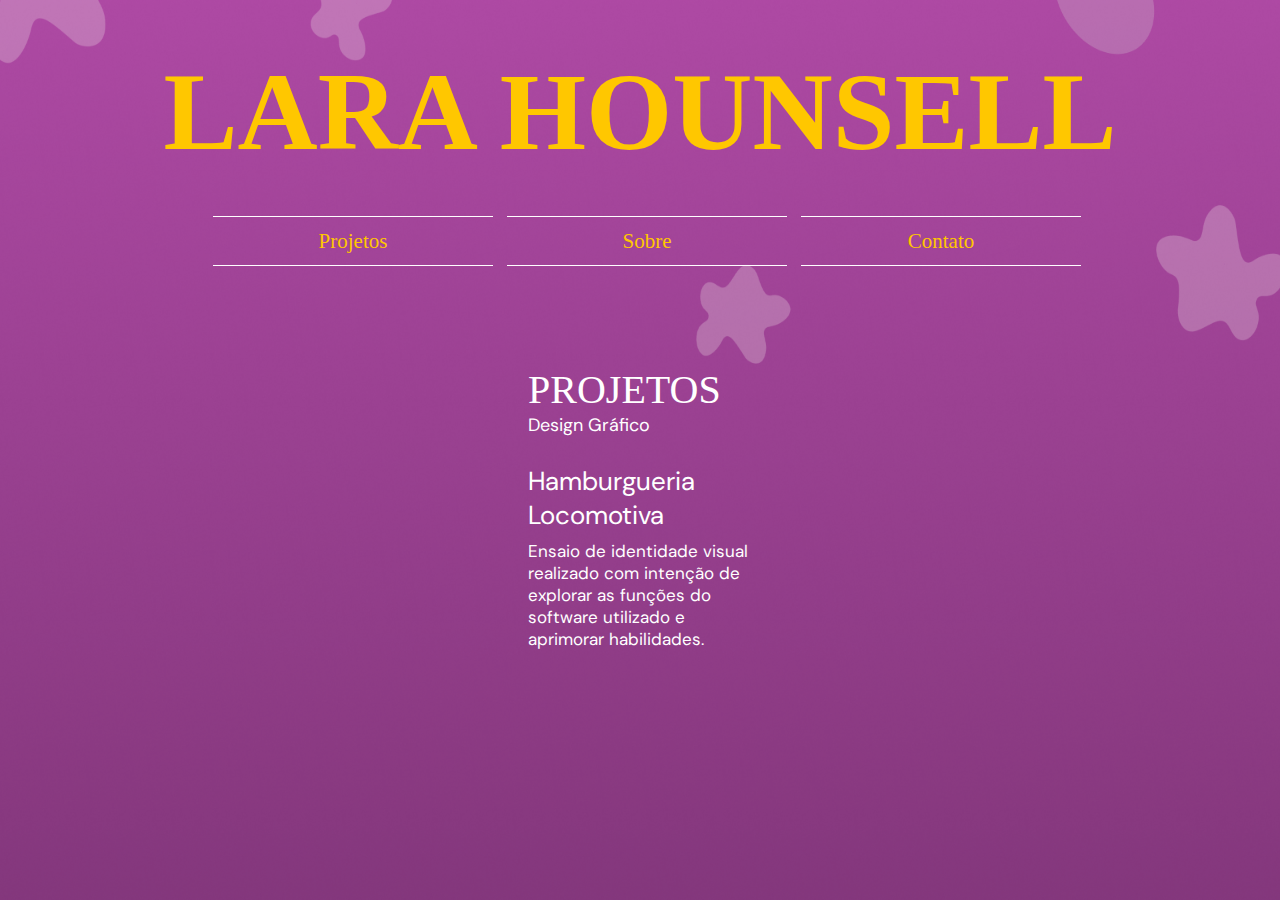
==== index.html @ 18b3d0d3 "adição do fundo e links" ====
<!DOCTYPE html>
<html lang="pt-br">
<head>
    <meta charset="UTF-8">
    <meta name="viewport" content="width=device-width, initial-scale=1.0">
    <title>Portfolio</title>
    <link rel="stylesheet" href="css/style.css">
    <link rel="stylesheet" href="css/navbar.css">
    <link rel="stylesheet" href="css/background.css">
    <link rel="stylesheet" href="css/rodapé.css">
    <link href="https://fonts.googleapis.com/css2?family=DM+Sans:ital,opsz,wght@0,9..40,100..1000;1,9..40,100..1000&display=swap" rel="stylesheet">
    <script src="https://kit.fontawesome.com/df99da5d64.js" crossorigin="anonymous"></script>
</head>
<body>
    <h1>LARA HOUNSELL</h1>
    
    <div class="row">
        <button class="button">
            Projetos
        </button>
        <button class="button">
            Sobre
        </button>
        <button class="button">
            Contato
        </button>
    </div>
    
    <div class="coluna">
        <div class="projetos">PROJETOS</div>
        <h3>Design Gráfico</h3>
        <img class="img-do-projeto" src="assets/images/home/LOCOMOTIVA-08.png" alt="">
        <p class="titulo-do-projeto">Hamburgueria Locomotiva</p>
        <p class="descricao">Ensaio de identidade visual realizado com intenção de explorar as funções do software utilizado e aprimorar habilidades.</p>
    </div>

    <div class="icones">
        <a href="https://www.instagram.com/larafazdesign?igsh=NTc4MTIwNjQ2YQ==" 
        title="Ir para meu instagram" style="color: white;">
            <i class="fa-brands fa-instagram fa-3x"></i>
        </a>

        <a href="https://www.linkedin.com/in/lara-rocha-68623b272/" 
        title="Ir para meu linkedin" style="color: white;">
            <i class="fa-brands fa-linkedin-in fa-3x"></i>
        </a>

        <a href="https://www.tiktok.com/@larafazdesign?_t=8kZWmko8PZ8&_r=1" 
        title="Ir para meu tiktok" style="color: white;">
            <i class="fa-brands fa-tiktok fa-3x"></i>
        </a>
        
    </div>
</body>
</html>
---- css/style.css ----
:root {
    --cor-rosa: #AD49A3;
    --cor-rosa-escuro: #84377C;
    --cor-amarela: #FFC700;
    --cor-branca: #FFFFFF;
}

body {
    display: flex;
    justify-content: center;
    flex-direction: column;
    background-image: url(/assets/images/fundo.png);
    background-attachment: fixed;
    background-size: 100% 100%;
}

h1 {
    display: flex;
    justify-content: center;
    font-family: 'Lemon Days';
    font-size: 111px;
    color: var(--cor-amarela);
    margin: 40px;
}

.projetos {
    font-family: 'Lemon Days';
    color: var(--cor-branca);
    font-size: 40px;
    margin-bottom: -6px;
    margin-top: 100px;
}

.coluna {
    display: flex;
    justify-content: center;
    flex-direction: column;
    align-items: flex-start;
    padding-left: 520px;
    padding-right: 520px;
}

.img-do-projeto {
    width: 901px;
    margin-bottom: -17px;
    border-radius: 10px;
}

.img-do-projeto:hover {
    scale: 1.015;
    cursor: pointer;
}

h3 {
    margin-top: 6px;
    font-family: 'DM Sans';
    font-size: 18px;
    font-weight: 400;
    color: var(--cor-branca);
}

.titulo-do-projeto {
    font-family: 'DM Sans';
    font-size: 26px;
    color: var(--cor-branca);
    margin-bottom: -9px;
}

.descricao {
    font-family: 'DM Sans';
    font-size: 17px;
    color: var(--cor-branca);
}
---- css/navbar.css ----
.row {
    display: flex;
    justify-content: center;
    flex-direction: row;
    align-items: center;
    background-color: transparent;
}

button {
    background-color: transparent;
    color: var(--cor-amarela);
    font-family: 'DM Sans Bold';
    font-size: 21px;
    width: 280px;
    height: 50px;
    border-bottom: 1px solid var(--cor-branca); 
    border-top: 1px solid var(--cor-branca);
    border-left: none;
    border-right: none;
    cursor: pointer;
    margin-left: 14px;
}

button:hover {
    background-color: var(--cor-rosa-escuro);
    scale: 1.1;
    color: var(--cor-branca);
}
---- css/rodapé.css ----
.icones {
    color: var(--cor-branca);
    display: flex;
    justify-content: center;
    margin-top: 200px;
}

.fa-brands.fa-linkedin-in.fa-3x {
    margin-left: 28px;
    margin-right: 28px;
    margin-bottom: 100px;
}

.fa-brands.fa-instagram.fa-3x:hover {
    scale: 1.1;
    cursor: pointer;
    color: #f7d53e;
}

.fa-brands.fa-linkedin-in.fa-3x:hover {
    scale: 1.2;
    cursor: pointer;
    color: #0e76a8;
}

.fa-brands.fa-tiktok.fa-3x:hover {
    scale: 1.2;
    cursor: pointer;
    color: #000000;
}
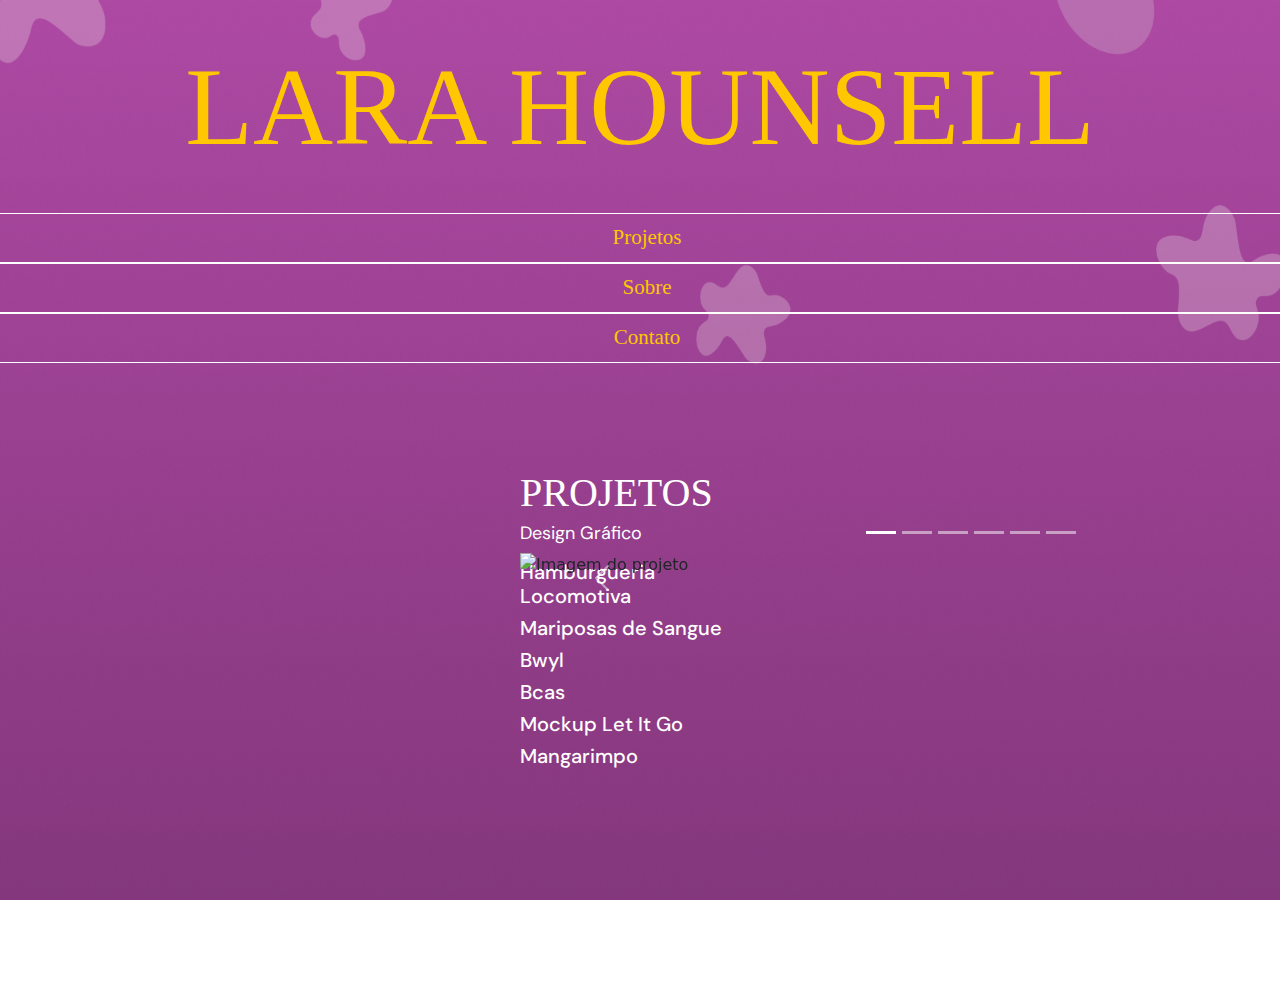
==== commit 96b9ffc4: "implementação do footer e index.js" ====
--- a/index.html
+++ b/index.html
@@ -4,24 +4,27 @@
     <meta charset="UTF-8">
     <meta name="viewport" content="width=device-width, initial-scale=1.0">
     <title>Portfolio</title>
+    <link href="https://cdn.jsdelivr.net/npm/bootstrap@5.3.3/dist/css/bootstrap.min.css" rel="stylesheet" integrity="sha384-QWTKZyjpPEjISv5WaRU9OFeRpok6YctnYmDr5pNlyT2bRjXh0JMhjY6hW+ALEwIH" crossorigin="anonymous">
     <link rel="stylesheet" href="css/style.css">
     <link rel="stylesheet" href="css/navbar.css">
     <link rel="stylesheet" href="css/background.css">
     <link rel="stylesheet" href="css/rodapé.css">
     <link href="https://fonts.googleapis.com/css2?family=DM+Sans:ital,opsz,wght@0,9..40,100..1000;1,9..40,100..1000&display=swap" rel="stylesheet">
     <script src="https://kit.fontawesome.com/df99da5d64.js" crossorigin="anonymous"></script>
+    <script src="index.js"></script>
+    
 </head>
 <body>
     <h1>LARA HOUNSELL</h1>
     
     <div class="row">
-        <button class="button">
+        <button class="buttonbar">
             Projetos
         </button>
-        <button class="button">
+        <button class="buttonbar">
             Sobre
         </button>
-        <button class="button">
+        <button class="buttonbar">
             Contato
         </button>
     </div>
@@ -29,12 +32,63 @@
     <div class="coluna">
         <div class="projetos">PROJETOS</div>
         <h3>Design Gráfico</h3>
-        <img class="img-do-projeto" src="assets/images/home/LOCOMOTIVA-08.png" alt="">
-        <p class="titulo-do-projeto">Hamburgueria Locomotiva</p>
-        <p class="descricao">Ensaio de identidade visual realizado com intenção de explorar as funções do software utilizado e aprimorar habilidades.</p>
+
+        <div id="banner" class="carousel slide" data-bs-ride="carousel">
+
+            <div id="indicadores" class="carousel-indicators">
+                <button type="button" data-bs-target="#banner" data-bs-slide-to="0" class="active"></button>
+                <button type="button" data-bs-target="#banner" data-bs-slide-to="1"></button>
+                <button type="button" data-bs-target="#banner" data-bs-slide-to="2"></button>
+                <button type="button" data-bs-target="#banner" data-bs-slide-to="3"></button>
+                <button type="button" data-bs-target="#banner" data-bs-slide-to="4"></button>
+                <button type="button" data-bs-target="#banner" data-bs-slide-to="5"></button>
+            </div>
+
+            <div class="img-do-projeto">
+                <div id="imagens-dos-projetos" class="carousel-inner">
+                    <div class="carousel-item active">
+                        <img src="/assets/images/home/LOCOMOTIVA-08.png" class="d-block w-100" title="Ver mais detalhes" alt="Imagem do projeto">
+                    </div>
+                    <div class="carousel-item">
+                        <img src="/assets/images/home/mariposas de sangue.png" class="d-block w-100" title="Ver mais detalhes" alt="Imagem do projeto">
+                    </div>
+                    <div class="carousel-item">
+                        <img src="/assets/images/home/bwyl.png" class="d-block w-100" title="Ver mais detalhes" alt="Imagem do projeto">
+                    </div>
+                    <div class="carousel-item">
+                        <img src="/assets/images/home/bcas.png" class="d-block w-100" title="Ver mais detalhes" alt="Imagem do projeto">
+                    </div>
+                    <div class="carousel-item">
+                        <img src="/assets/images/home/mockup let-it-go.png" class="d-block w-100" title="Ver mais detalhes" alt="Imagem do projeto">
+                    </div>
+                    <div class="carousel-item">
+                        <img src="/assets/images/home/mangarimpo.png" class="d-block w-100" title="Ver mais detalhes" alt="Imagem do projeto">
+                    </div>
+                </div>
+            </div>
+            
+            <button type="button" class="carousel-control-prev" data-bs-target="#banner" data-bs-slide="prev">
+                <span class="carousel-control-prev-icon"></span>
+            </button>
+            <button type="button" class="carousel-control-next" data-bs-target="#banner" data-bs-slide="next">
+                <span class="carousel-control-next-icon"></span>
+            </button>
+            
+        </div>
+        <div class="titulo-do-projeto">
+            <h5 id="nome-imagem-">Hamburgueria Locomotiva</h5>
+            <h5 id="nome-imagem-1">Mariposas de Sangue</h5>
+            <h5 id="nome-imagem-2">Bwyl</h5>
+            <h5 id="nome-imagem-3">Bcas</h5>
+            <h5 id="nome-imagem-4">Mockup Let It Go</h5>
+            <h5 id="nome-imagem-5">Mangarimpo</h5>
+
+        </div>
+        
     </div>
+    
 
-    <div class="icones">
+    <footer class="icones">
         <a href="https://www.instagram.com/larafazdesign?igsh=NTc4MTIwNjQ2YQ==" 
         title="Ir para meu instagram" style="color: white;">
             <i class="fa-brands fa-instagram fa-3x"></i>
@@ -49,7 +103,23 @@
         title="Ir para meu tiktok" style="color: white;">
             <i class="fa-brands fa-tiktok fa-3x"></i>
         </a>
-        
-    </div>
+    </footer>
+
+    
+    
+    
+    <script src="https://cdn.jsdelivr.net/npm/bootstrap@5.3.3/dist/js/bootstrap.bundle.min.js" integrity="sha384-YvpcrYf0tY3lHB60NNkmXc5s9fDVZLESaAA55NDzOxhy9GkcIdslK1eN7N6jIeHz" crossorigin="anonymous"></script>
 </body>
-</html>+</html>
+
+
+<!-- Coluna de antes
+    <div class="coluna">
+    <div class="projetos">PROJETOS</div>
+    <h3>Design Gráfico</h3>
+    <img class="img-do-projeto" 
+    src="assets/images/home/LOCOMOTIVA-08.png" 
+    title="Ver mais detalhes" alt="Imagem do projeto">
+    <p class="titulo-do-projeto">Hamburgueria Locomotiva</p>
+    <p class="descricao">Ensaio de identidade visual realizado com intenção de explorar as funções do software utilizado e aprimorar habilidades.</p>
+</div> -->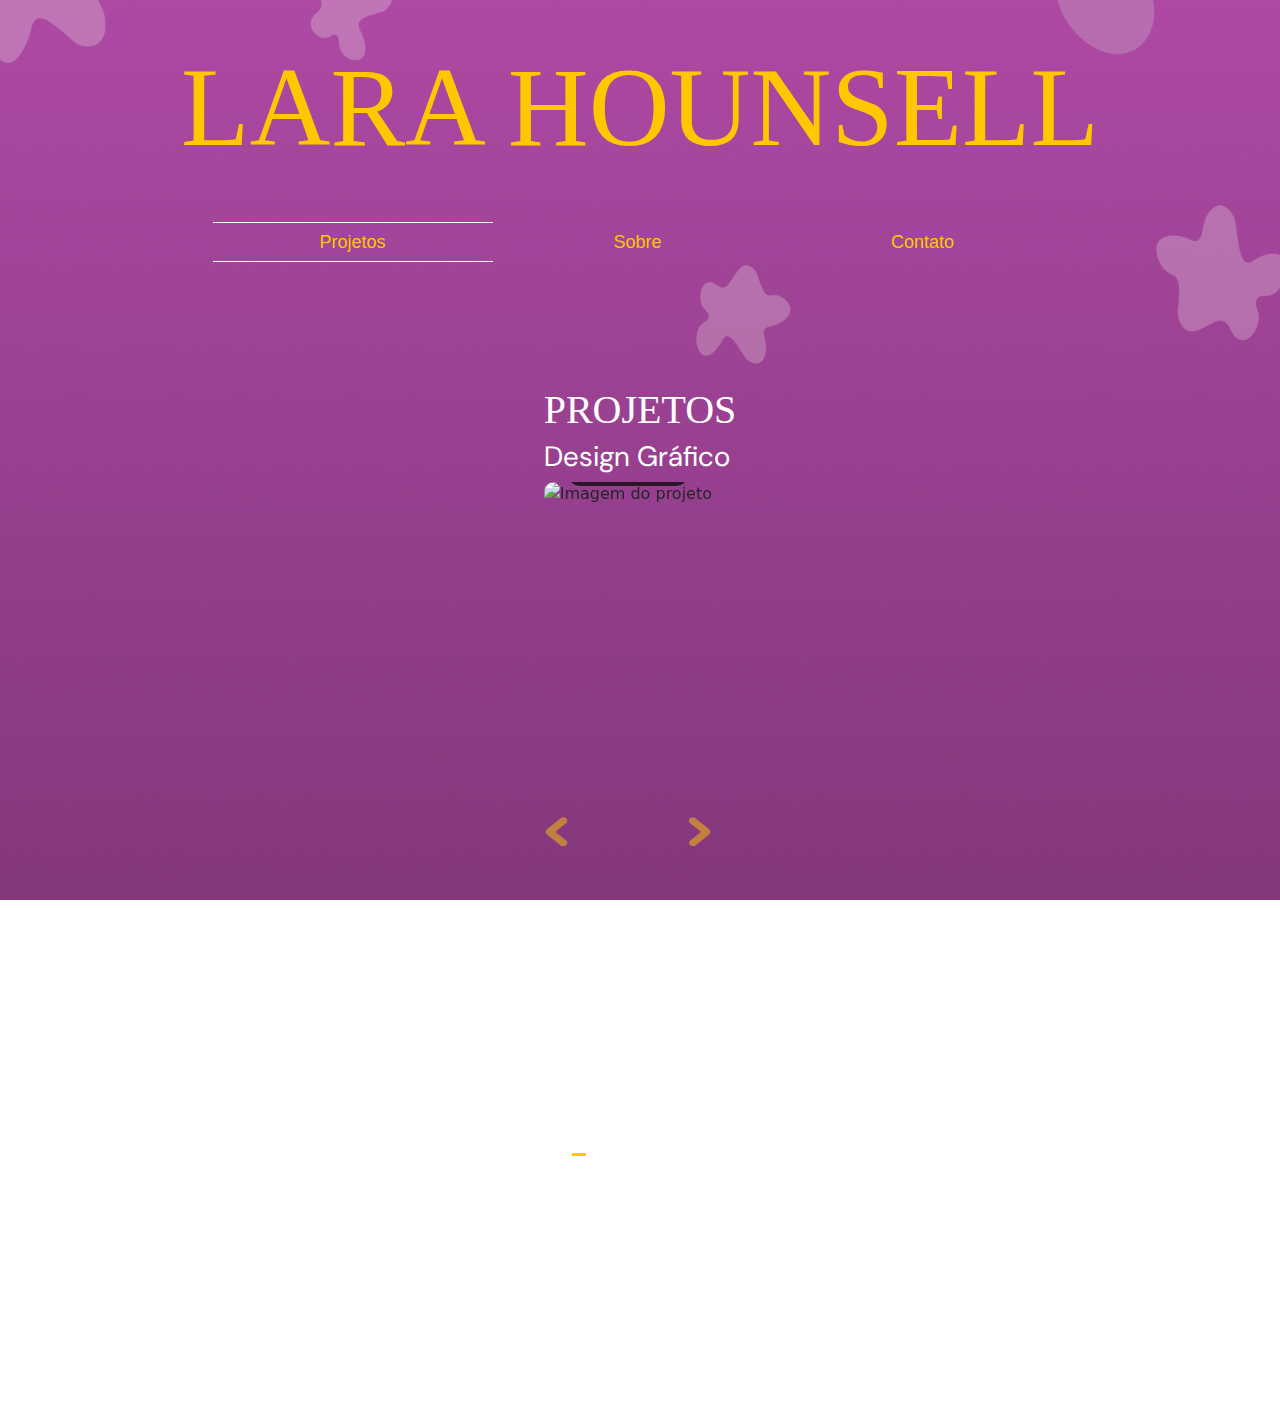
==== commit eceec5cb: "criação da página sobre" ====
--- a/index.html
+++ b/index.html
@@ -7,7 +7,6 @@
     <link href="https://cdn.jsdelivr.net/npm/bootstrap@5.3.3/dist/css/bootstrap.min.css" rel="stylesheet" integrity="sha384-QWTKZyjpPEjISv5WaRU9OFeRpok6YctnYmDr5pNlyT2bRjXh0JMhjY6hW+ALEwIH" crossorigin="anonymous">
     <link rel="stylesheet" href="css/style.css">
     <link rel="stylesheet" href="css/navbar.css">
-    <link rel="stylesheet" href="css/background.css">
     <link rel="stylesheet" href="css/rodapé.css">
     <link href="https://fonts.googleapis.com/css2?family=DM+Sans:ital,opsz,wght@0,9..40,100..1000;1,9..40,100..1000&display=swap" rel="stylesheet">
     <script src="https://kit.fontawesome.com/df99da5d64.js" crossorigin="anonymous"></script>
@@ -15,22 +14,35 @@
     
 </head>
 <body>
-    <h1>LARA HOUNSELL</h1>
+    <header>
+        <h1>LARA HOUNSELL</h1>
+    </header>
     
-    <div class="row">
-        <button class="buttonbar">
-            Projetos
-        </button>
-        <button class="buttonbar">
-            Sobre
-        </button>
-        <button class="buttonbar">
-            Contato
-        </button>
-    </div>
     
-    <div class="coluna">
-        <div class="projetos">PROJETOS</div>
+    <nav class="navbar">
+        <a href="#projetos">
+            <button class="buttonbar" 
+            style=
+            "border-bottom: 1px solid var(--cor-branca); 
+            border-top: 1px solid var(--cor-branca);">
+                Projetos
+            </button>
+        </a>
+        
+        <a href="sobre.html">
+            <button class="buttonbar">
+                Sobre
+            </button>
+        </a>
+        <a href="contato.html">
+            <button class="buttonbar">
+                Contato
+            </button>
+        </a>
+    </nav>
+    
+    <div class="coluna" id="projetos">
+        <div class="titulo-branco">PROJETOS</div>
         <h3>Design Gráfico</h3>
 
         <div id="banner" class="carousel slide" data-bs-ride="carousel">
@@ -47,22 +59,46 @@
             <div class="img-do-projeto">
                 <div id="imagens-dos-projetos" class="carousel-inner">
                     <div class="carousel-item active">
-                        <img src="/assets/images/home/LOCOMOTIVA-08.png" class="d-block w-100" title="Ver mais detalhes" alt="Imagem do projeto">
+                        <img src="/assets/images/carousel/LOCOMOTIVA-08.png" class="d-block w-100" title="Ver mais detalhes" alt="Imagem do projeto">
+                        <div class="carousel-caption">
+                            <h5 id="titulo-do-projeto">Hamburgueria Locomotiva</h5>
+                            <p id="descricao">Ensaio de identidade visual realizado com intenção de explorar as funções do software utilizado e aprimorar habilidades.</p>
+                        </div>
                     </div>
                     <div class="carousel-item">
-                        <img src="/assets/images/home/mariposas de sangue.png" class="d-block w-100" title="Ver mais detalhes" alt="Imagem do projeto">
+                        <img src="/assets/images/carousel/mariposas de sangue.png" class="d-block w-100" title="Ver mais detalhes" alt="Imagem do projeto">
+                        <div class="carousel-caption">
+                            <h5 id="titulo-do-projeto">Mariposas de Sangue</h5>
+                            <p id="descricao">Capa construída como fruto de uma demanda pessoal e do interesse na atuação no mercado editorial.</p>
+                        </div>
                     </div>
                     <div class="carousel-item">
-                        <img src="/assets/images/home/bwyl.png" class="d-block w-100" title="Ver mais detalhes" alt="Imagem do projeto">
+                        <img src="/assets/images/carousel/bwyl.png" class="d-block w-100" title="Ver mais detalhes" alt="Imagem do projeto">
+                        <div class="carousel-caption">
+                            <h5 id="titulo-do-projeto">Better With Your Love</h5>
+                            <p id="descricao">Reeleitura de uma capa construída no passado.</p>
+                        </div>
                     </div>
                     <div class="carousel-item">
-                        <img src="/assets/images/home/bcas.png" class="d-block w-100" title="Ver mais detalhes" alt="Imagem do projeto">
+                        <img src="/assets/images/carousel/bcas.png" class="d-block w-100" title="Ver mais detalhes" alt="Imagem do projeto">
+                        <div class="carousel-caption">
+                            <h5 id="titulo-do-projeto">Between Cats and Sunflowers</h5>
+                            <p id="descricao">Reeleitura de uma capa construída no passado, em consonância com o projeto anterior.</p>
+                        </div>
                     </div>
                     <div class="carousel-item">
-                        <img src="/assets/images/home/mockup let-it-go.png" class="d-block w-100" title="Ver mais detalhes" alt="Imagem do projeto">
+                        <img src="/assets/images/carousel/mockup let-it-go.png" class="d-block w-100" title="Ver mais detalhes" alt="Imagem do projeto">
+                        <div class="carousel-caption">
+                            <h5 id="titulo-do-projeto">Poster Experimental</h5>
+                            <p id="descricao">Poster feito com a intenção de experimentar estilos artísticos diferentes e exercitar diagramação, efeitos de texto e imagem.</p>
+                        </div>
                     </div>
                     <div class="carousel-item">
-                        <img src="/assets/images/home/mangarimpo.png" class="d-block w-100" title="Ver mais detalhes" alt="Imagem do projeto">
+                        <img src="/assets/images/carousel/mangarimpo.png" class="d-block w-100" title="Ver mais detalhes" alt="Imagem do projeto">
+                        <div class="carousel-caption">
+                            <h5 id="titulo-do-projeto">Aplicativo Mangarimpo</h5>
+                            <p id="descricao">Prototipagem da aparência de um aplicativo como parte dos requisitos avaliativos do curso de Bacharelado em Design.</p>
+                        </div>
                     </div>
                 </div>
             </div>
@@ -75,15 +111,7 @@
             </button>
             
         </div>
-        <div class="titulo-do-projeto">
-            <h5 id="nome-imagem-">Hamburgueria Locomotiva</h5>
-            <h5 id="nome-imagem-1">Mariposas de Sangue</h5>
-            <h5 id="nome-imagem-2">Bwyl</h5>
-            <h5 id="nome-imagem-3">Bcas</h5>
-            <h5 id="nome-imagem-4">Mockup Let It Go</h5>
-            <h5 id="nome-imagem-5">Mangarimpo</h5>
-
-        </div>
+        
         
     </div>
     
--- a/css/style.css
+++ b/css/style.css
@@ -18,12 +18,13 @@
     display: flex;
     justify-content: center;
     font-family: 'Lemon Days';
-    font-size: 111px;
+    /* font-size: 111px; */
+    font-size: clamp(3em, 1rem + 10vw, 7rem); 
     color: var(--cor-amarela);
     margin: 40px;
 }
 
-.projetos {
+.titulo-branco {
     font-family: 'Lemon Days';
     color: var(--cor-branca);
     font-size: 40px;
@@ -36,39 +37,137 @@
     justify-content: center;
     flex-direction: column;
     align-items: flex-start;
-    padding-left: 520px;
-    padding-right: 520px;
+    margin: 0 auto;
+    padding: 10px;
+    
 }
 
-.img-do-projeto {
-    width: 901px;
-    margin-bottom: -17px;
-    border-radius: 10px;
+.carousel.slide {
+    max-width: 1000px;
+    max-height: 800px;
+    object-fit: cover;
+
 }
 
-.img-do-projeto:hover {
-    scale: 1.015;
-    cursor: pointer;
-}
 
-h3 {
+                            /* Design Gráfico */
+h3 {                                            
     margin-top: 6px;
     font-family: 'DM Sans';
-    font-size: 18px;
+    /* font-size: 18px; */
     font-weight: 400;
     color: var(--cor-branca);
 }
 
-.titulo-do-projeto {
+#titulo-do-projeto {
     font-family: 'DM Sans';
     font-size: 26px;
+    font-size: clamp(0,1rem, 2rem, 3rem);
     color: var(--cor-branca);
-    margin-bottom: -9px;
+    
 }
 
-.descricao {
+#descricao {
     font-family: 'DM Sans';
-    font-size: 17px;
+    /* font-size: 17px; */
+    font-size: clamp(0,1rem, 1rem, 3rem);
     color: var(--cor-branca);
 }
 
+.carousel-control-prev-icon {
+    background-image: url(/assets/icons/prev.png);
+    max-width: 25px;
+    max-height: 45px;
+}
+
+.carousel-control-next-icon {
+    background-image: url(/assets/icons/next.png);
+    max-width: 25px;
+    max-height: 45px;
+}
+
+#indicadores .active {
+    background-color: #FFC700;
+}
+
+.carousel-caption {
+    background: linear-gradient(to bottom, #000000, #2b1528);
+    border-radius: 10px;
+    cursor: pointer;
+}
+
+.carousel-inner {
+    border-radius: 10px;
+    min-height: 700px;
+}
+
+/* -------------------- PÁGINA SOBRE ------------------- */ 
+
+.perfil {
+    border-radius: 50%;
+    box-shadow: 1px 1px 30px;
+    height: 300px;
+    width: 310px;
+    object-fit: cover;
+    margin-top: 110px;
+    margin-right: 20px;
+}
+
+.container {
+    display: flex;
+    justify-content: center;
+    align-items: center;
+    background-color: #FFFFFF;
+    border-radius: 30px;
+    /* max-height: 250px; */
+    max-width: 620px;
+    margin-top: 20px;
+    
+
+}
+
+.titulo-pagina-sobre {
+    font-family: 'Lemon Days';
+    color: var(--cor-branca);
+    font-size: 66px;
+    margin-bottom: -6px;
+    margin-top: 100px;
+}
+
+.texto-sobre-lara {
+    font-family: 'DM Sans Regular', sans-serif;
+    line-height: 1.2;
+    padding: 20px 40px;
+    font-size: 20px;
+    color: #8F397E;
+    margin: 0;
+    text-align: justify;
+}
+        
+
+
+main {
+    /* max-width: 900px; */
+    display: flex;
+    justify-content: center;
+    flex-direction: row;
+    margin: 0 auto;
+}
+
+.estrela {
+    max-width: 30px;
+    margin-right: 10px;
+}
+
+.container-hab {
+    max-width: 600px;
+    display: flex;
+    justify-content: flex-start;
+    align-items: center;
+}
+
+#topicos {
+    color: var(--cor-branca);
+    font-family: 'DM Sans Regular', sans-serif;
+    font-size: 25px;
+}
--- a/css/navbar.css
+++ b/css/navbar.css
@@ -1,4 +1,4 @@
-.row {
+.navbar {
     display: flex;
     justify-content: center;
     flex-direction: row;
@@ -6,23 +6,18 @@
     background-color: transparent;
 }
 
-button {
+.buttonbar {
     background-color: transparent;
     color: var(--cor-amarela);
-    font-family: 'DM Sans Bold';
-    font-size: 21px;
+    font-family: sans-serif, 'Times New Roman', Times, serif;
+    font-size: 18px;
     width: 280px;
-    height: 50px;
-    border-bottom: 1px solid var(--cor-branca); 
-    border-top: 1px solid var(--cor-branca);
-    border-left: none;
-    border-right: none;
+    height: 40px;
+    border: none;
     cursor: pointer;
-    margin-left: 14px;
+    margin-right: 5px;
 }
 
-button:hover {
-    background-color: var(--cor-rosa-escuro);
-    scale: 1.1;
+.buttonbar:hover {
     color: var(--cor-branca);
 }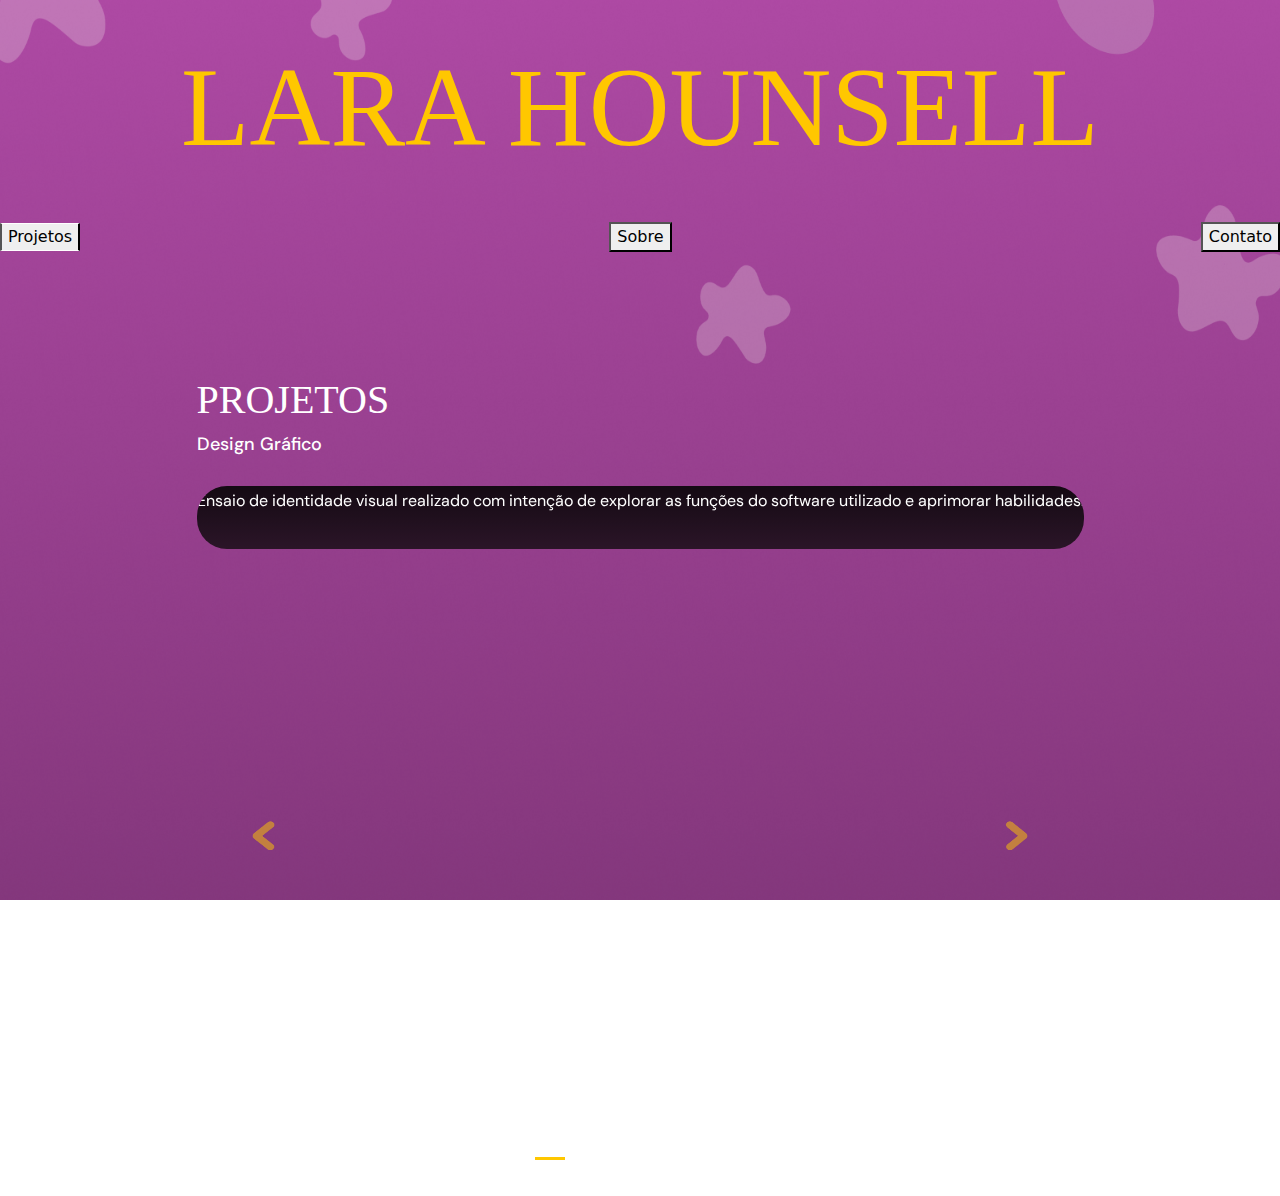
==== commit 4ceb0991: "ajustando detalhes" ====
--- a/index.html
+++ b/index.html
@@ -3,14 +3,13 @@
 <head>
     <meta charset="UTF-8">
     <meta name="viewport" content="width=device-width, initial-scale=1.0">
-    <title>Portfolio</title>
+    <title>Portfolio Lara</title>
     <link href="https://cdn.jsdelivr.net/npm/bootstrap@5.3.3/dist/css/bootstrap.min.css" rel="stylesheet" integrity="sha384-QWTKZyjpPEjISv5WaRU9OFeRpok6YctnYmDr5pNlyT2bRjXh0JMhjY6hW+ALEwIH" crossorigin="anonymous">
     <link rel="stylesheet" href="css/style.css">
-    <link rel="stylesheet" href="css/navbar.css">
-    <link rel="stylesheet" href="css/rodapé.css">
+    <link rel="stylesheet" href="css/navbar_rodapé.css">
+    <link rel="shortcut icon" href="/assets/icons/logo.ico" type="image/x-icon">
     <link href="https://fonts.googleapis.com/css2?family=DM+Sans:ital,opsz,wght@0,9..40,100..1000;1,9..40,100..1000&display=swap" rel="stylesheet">
     <script src="https://kit.fontawesome.com/df99da5d64.js" crossorigin="anonymous"></script>
-    <script src="index.js"></script>
     
 </head>
 <body>
@@ -18,17 +17,12 @@
         <h1>LARA HOUNSELL</h1>
     </header>
     
-    
     <nav class="navbar">
         <a href="#projetos">
-            <button class="buttonbar" 
-            style=
-            "border-bottom: 1px solid var(--cor-branca); 
-            border-top: 1px solid var(--cor-branca);">
+            <button class="buttonbar" style="border-bottom: 1px solid var(--cor-branca); border-top: 1px solid var(--cor-branca);">
                 Projetos
             </button>
         </a>
-        
         <a href="sobre.html">
             <button class="buttonbar">
                 Sobre
@@ -41,7 +35,7 @@
         </a>
     </nav>
     
-    <div class="coluna" id="projetos">
+    <main class="coluna" id="projetos">
         <div class="titulo-branco">PROJETOS</div>
         <h3>Design Gráfico</h3>
 
@@ -58,64 +52,72 @@
 
             <div class="img-do-projeto">
                 <div id="imagens-dos-projetos" class="carousel-inner">
-                    <div class="carousel-item active">
-                        <img src="/assets/images/carousel/LOCOMOTIVA-08.png" class="d-block w-100" title="Ver mais detalhes" alt="Imagem do projeto">
-                        <div class="carousel-caption">
-                            <h5 id="titulo-do-projeto">Hamburgueria Locomotiva</h5>
-                            <p id="descricao">Ensaio de identidade visual realizado com intenção de explorar as funções do software utilizado e aprimorar habilidades.</p>
+                    <a href="/detalhes_projetos/locomotiva/locomotiva.html">
+                        <div class="carousel-item active" data-bs-interval="10000">
+                            <img src="/assets/images/carousel-home/LOCOMOTIVA-08.png" class="d-block w-100" title="Ver mais detalhes" alt="Imagem do projeto">
+                            <div class="carousel-caption">
+                                <h5 id="titulo-do-projeto">Hamburgueria Locomotiva</h5>
+                                <p id="descricao">Ensaio de identidade visual realizado com intenção de explorar as funções do software utilizado e aprimorar habilidades.</p>
+                            </div>
                         </div>
-                    </div>
-                    <div class="carousel-item">
-                        <img src="/assets/images/carousel/mariposas de sangue.png" class="d-block w-100" title="Ver mais detalhes" alt="Imagem do projeto">
-                        <div class="carousel-caption">
-                            <h5 id="titulo-do-projeto">Mariposas de Sangue</h5>
-                            <p id="descricao">Capa construída como fruto de uma demanda pessoal e do interesse na atuação no mercado editorial.</p>
+                    </a>
+                    <a href="/detalhes_projetos/mariposas/mariposas.html">
+                        <div class="carousel-item" data-bs-interval="10000">
+                            <img src="/assets/images/carousel-home/mariposas de sangue.png" class="d-block w-100" title="Ver mais detalhes" alt="Imagem do projeto">
+                            <div class="carousel-caption">
+                                <h5 id="titulo-do-projeto">Mariposas de Sangue</h5>
+                                <p id="descricao">Capa construída como fruto de uma demanda pessoal e do interesse na atuação no mercado editorial.</p>
+                            </div>
                         </div>
-                    </div>
-                    <div class="carousel-item">
-                        <img src="/assets/images/carousel/bwyl.png" class="d-block w-100" title="Ver mais detalhes" alt="Imagem do projeto">
-                        <div class="carousel-caption">
-                            <h5 id="titulo-do-projeto">Better With Your Love</h5>
-                            <p id="descricao">Reeleitura de uma capa construída no passado.</p>
+                    </a>
+                    <a href="/detalhes_projetos/bwyl/betterwith.html">
+                        <div class="carousel-item" data-bs-interval="10000">
+                            <img src="/assets/images/carousel-home/bwyl.png" class="d-block w-100" title="Ver mais detalhes" alt="Imagem do projeto">
+                            <div class="carousel-caption">
+                                <h5 id="titulo-do-projeto">Better With Your Love</h5>
+                                <p id="descricao">Reeleitura de uma capa construída no passado.</p>
+                            </div>
                         </div>
-                    </div>
-                    <div class="carousel-item">
-                        <img src="/assets/images/carousel/bcas.png" class="d-block w-100" title="Ver mais detalhes" alt="Imagem do projeto">
-                        <div class="carousel-caption">
-                            <h5 id="titulo-do-projeto">Between Cats and Sunflowers</h5>
-                            <p id="descricao">Reeleitura de uma capa construída no passado, em consonância com o projeto anterior.</p>
+                    </a>    
+                    <a href="/detalhes_projetos/bcas/betweencats.html">
+                        <div class="carousel-item" data-bs-interval="10000">
+                            <img src="/assets/images/carousel-home/bcas.png" class="d-block w-100" title="Ver mais detalhes" alt="Imagem do projeto">
+                            <div class="carousel-caption">
+                                <h5 id="titulo-do-projeto">Between Cats and Sunflowers</h5>
+                                <p id="descricao">Reeleitura de uma capa construída no passado, em consonância com o projeto anterior.</p>
+                            </div>
                         </div>
-                    </div>
-                    <div class="carousel-item">
-                        <img src="/assets/images/carousel/mockup let-it-go.png" class="d-block w-100" title="Ver mais detalhes" alt="Imagem do projeto">
-                        <div class="carousel-caption">
-                            <h5 id="titulo-do-projeto">Poster Experimental</h5>
-                            <p id="descricao">Poster feito com a intenção de experimentar estilos artísticos diferentes e exercitar diagramação, efeitos de texto e imagem.</p>
+                    </a>
+                    <a href="/detalhes_projetos/poster/poster.html">
+                        <div class="carousel-item" data-bs-interval="10000">
+                            <img src="/assets/images/carousel-home/poster.png" class="d-block w-100" title="Ver mais detalhes" alt="Imagem do projeto">
+                            <div class="carousel-caption">
+                                <h5 id="titulo-do-projeto">Poster Experimental</h5>
+                                <p id="descricao">Poster feito com a intenção de experimentar estilos artísticos diferentes e exercitar diagramação, efeitos de texto e imagem.</p>
+                            </div>
                         </div>
-                    </div>
-                    <div class="carousel-item">
-                        <img src="/assets/images/carousel/mangarimpo.png" class="d-block w-100" title="Ver mais detalhes" alt="Imagem do projeto">
-                        <div class="carousel-caption">
-                            <h5 id="titulo-do-projeto">Aplicativo Mangarimpo</h5>
-                            <p id="descricao">Prototipagem da aparência de um aplicativo como parte dos requisitos avaliativos do curso de Bacharelado em Design.</p>
+                    </a>
+                    <a href="/detalhes_projetos/mangarimpo/mangarimpo.html">
+                        <div class="carousel-item" data-bs-interval="10000">
+                            <img src="/assets/images/carousel-home/mangarimpo.png" class="d-block w-100" title="Ver mais detalhes" alt="Imagem do projeto">
+                            <div class="carousel-caption">
+                                <h5 id="titulo-do-projeto">Aplicativo Mangarimpo</h5>
+                                <p id="descricao">Prototipagem da aparência de um aplicativo como parte dos requisitos avaliativos do curso de Bacharelado em Design.</p>
+                            </div>
                         </div>
-                    </div>
+                    </a>
                 </div>
             </div>
-            
             <button type="button" class="carousel-control-prev" data-bs-target="#banner" data-bs-slide="prev">
                 <span class="carousel-control-prev-icon"></span>
             </button>
             <button type="button" class="carousel-control-next" data-bs-target="#banner" data-bs-slide="next">
                 <span class="carousel-control-next-icon"></span>
             </button>
-            
         </div>
         
-        
-    </div>
+    </main>
     
-
     <footer class="icones">
         <a href="https://www.instagram.com/larafazdesign?igsh=NTc4MTIwNjQ2YQ==" 
         title="Ir para meu instagram" style="color: white;">
@@ -132,22 +134,7 @@
             <i class="fa-brands fa-tiktok fa-3x"></i>
         </a>
     </footer>
-
-    
-    
     
     <script src="https://cdn.jsdelivr.net/npm/bootstrap@5.3.3/dist/js/bootstrap.bundle.min.js" integrity="sha384-YvpcrYf0tY3lHB60NNkmXc5s9fDVZLESaAA55NDzOxhy9GkcIdslK1eN7N6jIeHz" crossorigin="anonymous"></script>
 </body>
-</html>
-
-
-<!-- Coluna de antes
-    <div class="coluna">
-    <div class="projetos">PROJETOS</div>
-    <h3>Design Gráfico</h3>
-    <img class="img-do-projeto" 
-    src="assets/images/home/LOCOMOTIVA-08.png" 
-    title="Ver mais detalhes" alt="Imagem do projeto">
-    <p class="titulo-do-projeto">Hamburgueria Locomotiva</p>
-    <p class="descricao">Ensaio de identidade visual realizado com intenção de explorar as funções do software utilizado e aprimorar habilidades.</p>
-</div> -->+</html>--- a/css/style.css
+++ b/css/style.css
@@ -42,21 +42,18 @@
     
 }
 
+h3 {                        /* Design Gráfico */                    
+    margin-top: 10px;
+    margin-bottom: 30px;
+    font-family: 'DM Sans', sans-serif; 
+    font-size: 18px;
+    color: var(--cor-branca);
+}
+
 .carousel.slide {
     max-width: 1000px;
     max-height: 800px;
     object-fit: cover;
-
-}
-
-
-                            /* Design Gráfico */
-h3 {                                            
-    margin-top: 6px;
-    font-family: 'DM Sans';
-    /* font-size: 18px; */
-    font-weight: 400;
-    color: var(--cor-branca);
 }
 
 #titulo-do-projeto {
@@ -87,87 +84,20 @@
 }
 
 #indicadores .active {
-    background-color: #FFC700;
+    background-color: var(--cor-amarela);
 }
 
 .carousel-caption {
     background: linear-gradient(to bottom, #000000, #2b1528);
-    border-radius: 10px;
+    border-bottom-right-radius: 30px;
+    border-bottom-left-radius: 30px;
     cursor: pointer;
+    position: relative;
+    bottom: 80px;
+    left: 0;
 }
 
 .carousel-inner {
-    border-radius: 10px;
+    border-radius: 30px;
     min-height: 700px;
 }
-
-/* -------------------- PÁGINA SOBRE ------------------- */ 
-
-.perfil {
-    border-radius: 50%;
-    box-shadow: 1px 1px 30px;
-    height: 300px;
-    width: 310px;
-    object-fit: cover;
-    margin-top: 110px;
-    margin-right: 20px;
-}
-
-.container {
-    display: flex;
-    justify-content: center;
-    align-items: center;
-    background-color: #FFFFFF;
-    border-radius: 30px;
-    /* max-height: 250px; */
-    max-width: 620px;
-    margin-top: 20px;
-    
-
-}
-
-.titulo-pagina-sobre {
-    font-family: 'Lemon Days';
-    color: var(--cor-branca);
-    font-size: 66px;
-    margin-bottom: -6px;
-    margin-top: 100px;
-}
-
-.texto-sobre-lara {
-    font-family: 'DM Sans Regular', sans-serif;
-    line-height: 1.2;
-    padding: 20px 40px;
-    font-size: 20px;
-    color: #8F397E;
-    margin: 0;
-    text-align: justify;
-}
-        
-
-
-main {
-    /* max-width: 900px; */
-    display: flex;
-    justify-content: center;
-    flex-direction: row;
-    margin: 0 auto;
-}
-
-.estrela {
-    max-width: 30px;
-    margin-right: 10px;
-}
-
-.container-hab {
-    max-width: 600px;
-    display: flex;
-    justify-content: flex-start;
-    align-items: center;
-}
-
-#topicos {
-    color: var(--cor-branca);
-    font-family: 'DM Sans Regular', sans-serif;
-    font-size: 25px;
-}
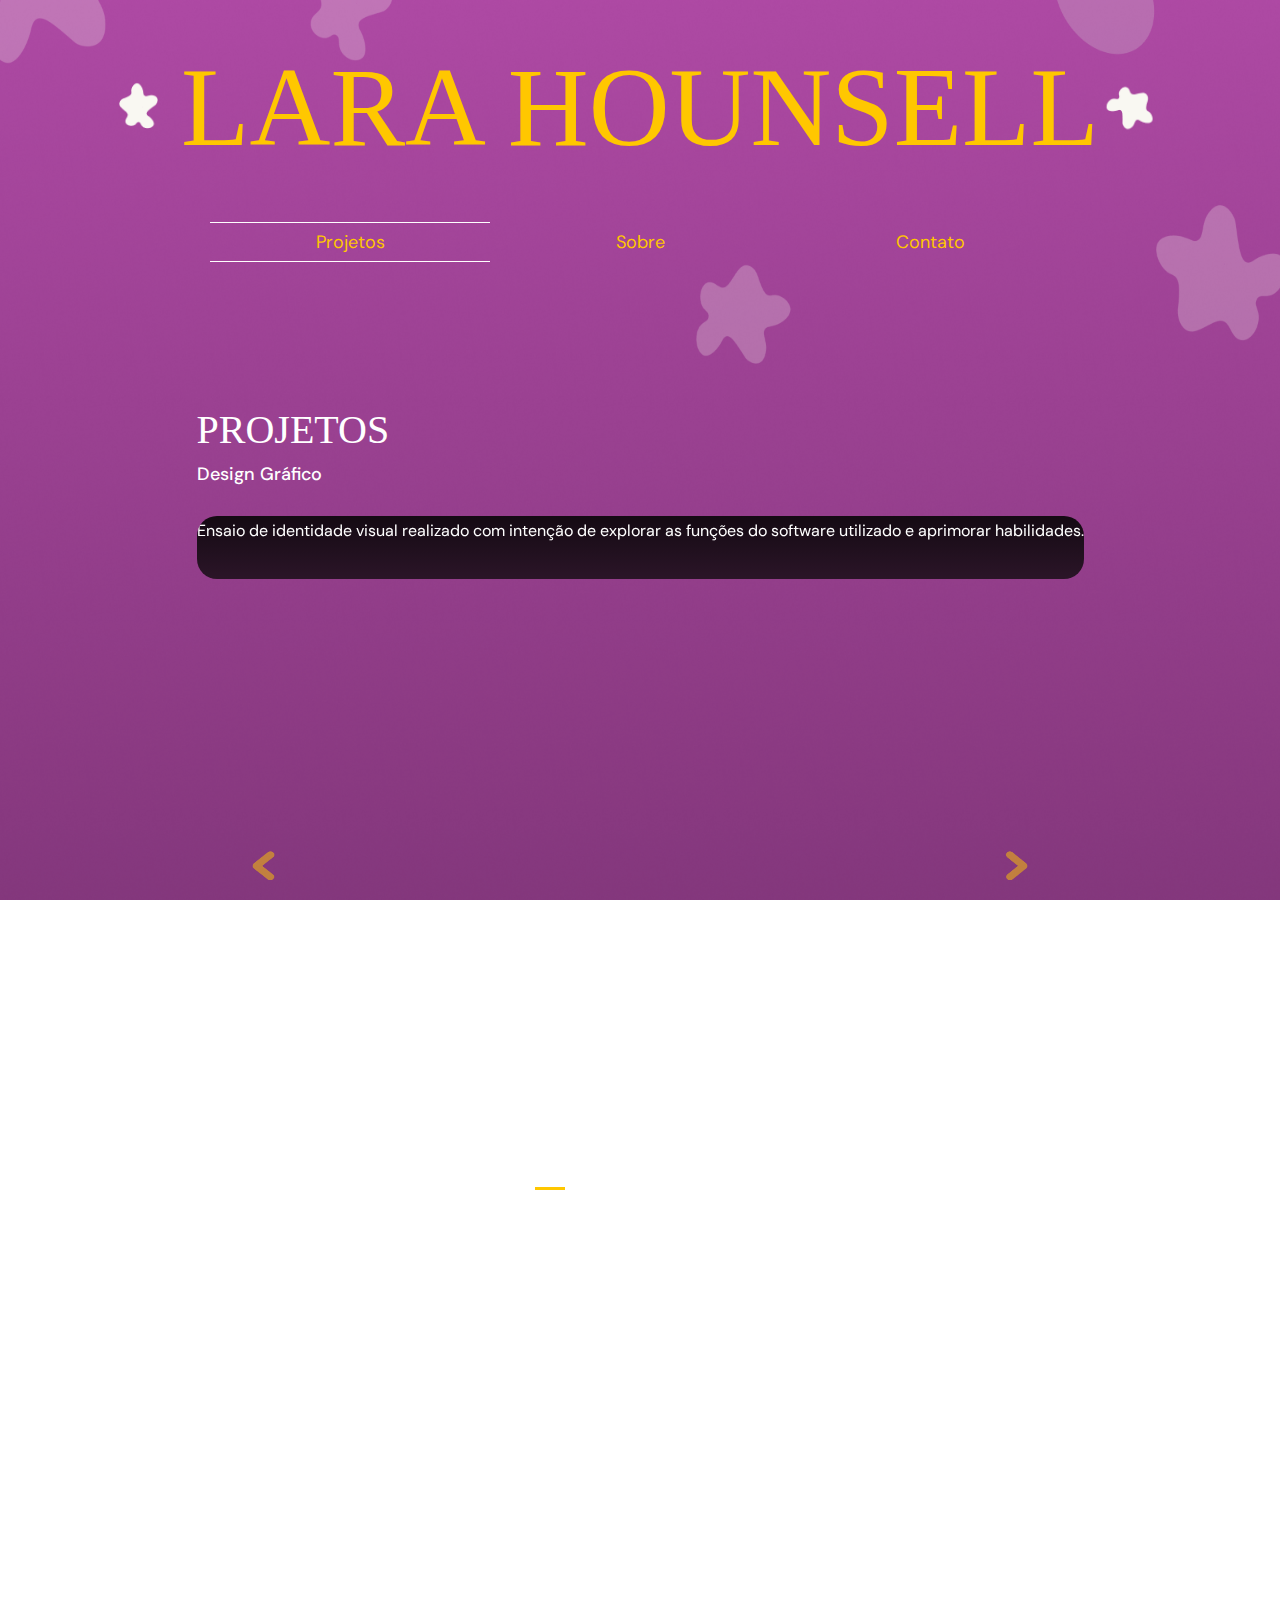
==== commit 16d65aeb: "versão v.1.0.0" ====
--- a/index.html
+++ b/index.html
@@ -14,7 +14,9 @@
 </head>
 <body>
     <header>
+        <img id="estrela-esquerda" src="/assets/images/estrelaesquerda.png">
         <h1>LARA HOUNSELL</h1>
+        <img id="estrela-direita" src="/assets/images/estreladireita.png">
     </header>
     
     <nav class="navbar">
--- a/css/style.css
+++ b/css/style.css
@@ -3,6 +3,19 @@
     --cor-rosa-escuro: #84377C;
     --cor-amarela: #FFC700;
     --cor-branca: #FFFFFF;
+}
+
+header {
+    display: flex;
+    justify-content: center;
+    align-items: center;
+}
+
+#estrela-esquerda, #estrela-direita {
+    width: 65px;
+    height: 65px;
+    margin-left: -40px;
+    margin-right: -30px;
 }
 
 body {
@@ -89,8 +102,8 @@
 
 .carousel-caption {
     background: linear-gradient(to bottom, #000000, #2b1528);
-    border-bottom-right-radius: 30px;
-    border-bottom-left-radius: 30px;
+    border-bottom-right-radius: 20px;
+    border-bottom-left-radius: 20px;
     cursor: pointer;
     position: relative;
     bottom: 80px;
@@ -98,6 +111,6 @@
 }
 
 .carousel-inner {
-    border-radius: 30px;
+    border-radius: 20px;
     min-height: 700px;
 }
--- a/css/navbar_rodapé.css
+++ b/css/navbar_rodapé.css
@@ -0,0 +1,55 @@
+.navbar {
+    display: flex;
+    justify-content: center;
+    flex-direction: row;
+    align-items: center;
+    background-color: transparent;
+    margin-bottom: 20px;
+}
+
+.buttonbar {
+    background-color: transparent;
+    color: var(--cor-amarela);
+    font-family: 'DM Sans', sans-serif;
+    font-size: 18px;
+    width: 280px;
+    height: 40px;
+    border: none;
+    cursor: pointer;
+    margin-right: 5px;
+    margin-left: 5px;
+}
+
+.buttonbar:hover {
+    border-bottom: 1px solid var(--cor-branca); 
+    border-top: 1px solid var(--cor-branca)
+}
+
+/* ---------------------------------------------RODAPÉ------------------------------*/
+
+.icones {
+    display: flex;
+    justify-content: center;
+    margin-top: 400px;
+}
+
+.fa-brands.fa-linkedin-in.fa-3x {
+    margin-left: 28px;
+    margin-right: 28px;
+    margin-bottom: 80px;
+}
+
+.fa-brands.fa-instagram.fa-3x:hover, .fa-brands.fa-linkedin-in.fa-3x:hover, 
+.fa-brands.fa-tiktok.fa-3x:hover {
+    scale: 1.1;
+    cursor: pointer;
+    color: #f7d53e;
+}
+
+.fa-brands.fa-linkedin-in.fa-3x:hover {
+    color: #0e76a8;
+}
+
+.fa-brands.fa-tiktok.fa-3x:hover {
+    color: #000000;
+}
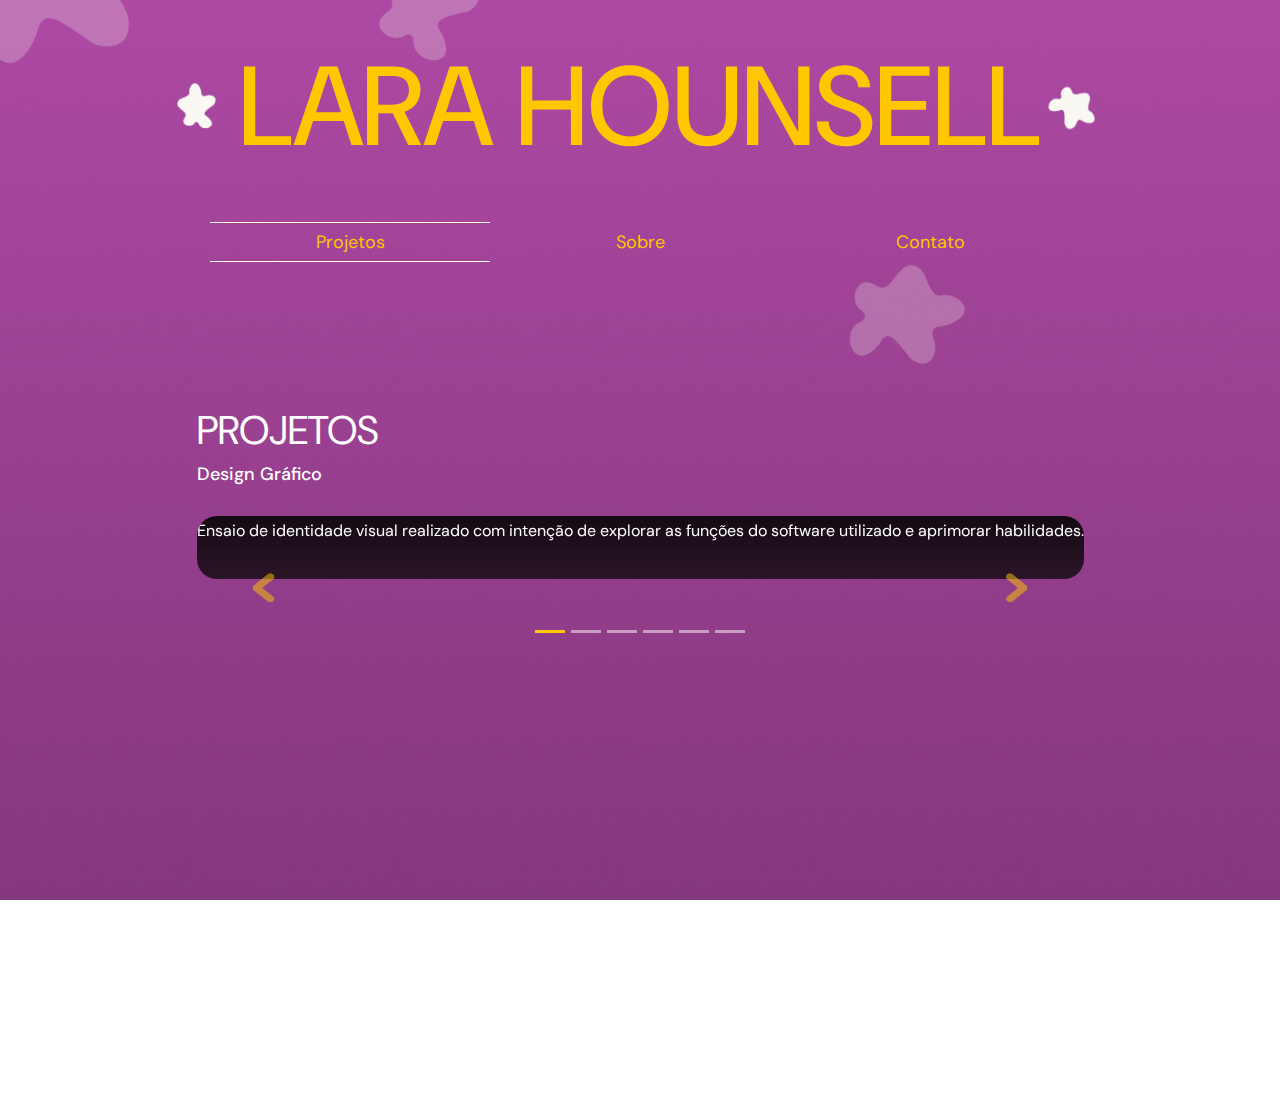
==== commit 14ccdfc0: "corrigir ajustes de formatação" ====
--- a/index.html
+++ b/index.html
@@ -3,7 +3,7 @@
 <head>
     <meta charset="UTF-8">
     <meta name="viewport" content="width=device-width, initial-scale=1.0">
-    <title>Portfolio Lara</title>
+    <title>Lara Hounsell | Portfolio</title>
     <link href="https://cdn.jsdelivr.net/npm/bootstrap@5.3.3/dist/css/bootstrap.min.css" rel="stylesheet" integrity="sha384-QWTKZyjpPEjISv5WaRU9OFeRpok6YctnYmDr5pNlyT2bRjXh0JMhjY6hW+ALEwIH" crossorigin="anonymous">
     <link rel="stylesheet" href="css/style.css">
     <link rel="stylesheet" href="css/navbar_rodapé.css">
@@ -42,7 +42,6 @@
         <h3>Design Gráfico</h3>
 
         <div id="banner" class="carousel slide" data-bs-ride="carousel">
-
             <div id="indicadores" class="carousel-indicators">
                 <button type="button" data-bs-target="#banner" data-bs-slide-to="0" class="active"></button>
                 <button type="button" data-bs-target="#banner" data-bs-slide-to="1"></button>
@@ -52,7 +51,7 @@
                 <button type="button" data-bs-target="#banner" data-bs-slide-to="5"></button>
             </div>
 
-            <div class="img-do-projeto">
+            <div>
                 <div id="imagens-dos-projetos" class="carousel-inner">
                     <a href="/detalhes_projetos/locomotiva/locomotiva.html">
                         <div class="carousel-item active" data-bs-interval="10000">
@@ -116,8 +115,7 @@
             <button type="button" class="carousel-control-next" data-bs-target="#banner" data-bs-slide="next">
                 <span class="carousel-control-next-icon"></span>
             </button>
-        </div>
-        
+        </div>  
     </main>
     
     <footer class="icones">
--- a/css/style.css
+++ b/css/style.css
@@ -14,8 +14,7 @@
 #estrela-esquerda, #estrela-direita {
     width: 65px;
     height: 65px;
-    margin-left: -40px;
-    margin-right: -30px;
+    margin: 0 -30px 0 -40px;
 }
 
 body {
@@ -24,13 +23,11 @@
     flex-direction: column;
     background-image: url(/assets/images/fundo.png);
     background-attachment: fixed;
-    background-size: 100% 100%;
+    background-size: cover;
 }
 
 h1 {
-    display: flex;
-    justify-content: center;
-    font-family: 'Lemon Days';
+    font-family: 'Lemon Days', 'DM Sans', sans-serif;
     /* font-size: 111px; */
     font-size: clamp(3em, 1rem + 10vw, 7rem); 
     color: var(--cor-amarela);
@@ -38,7 +35,7 @@
 }
 
 .titulo-branco {
-    font-family: 'Lemon Days';
+    font-family: 'Lemon Days', 'DM Sans', sans-serif;
     color: var(--cor-branca);
     font-size: 40px;
     margin-bottom: -6px;
@@ -52,10 +49,9 @@
     align-items: flex-start;
     margin: 0 auto;
     padding: 10px;
-    
 }
 
-h3 {                        /* Design Gráfico */                    
+h3 {         
     margin-top: 10px;
     margin-bottom: 30px;
     font-family: 'DM Sans', sans-serif; 
@@ -70,21 +66,20 @@
 }
 
 #titulo-do-projeto {
-    font-family: 'DM Sans';
+    font-family: 'DM Sans', sans-serif;
     font-size: 26px;
     font-size: clamp(0,1rem, 2rem, 3rem);
     color: var(--cor-branca);
-    
 }
 
 #descricao {
-    font-family: 'DM Sans';
+    font-family: 'DM Sans', sans-serif;
     /* font-size: 17px; */
     font-size: clamp(0,1rem, 1rem, 3rem);
     color: var(--cor-branca);
 }
 
-.carousel-control-prev-icon {
+.carousel-control-prev-icon, .carousel-control-next-icon {
     background-image: url(/assets/icons/prev.png);
     max-width: 25px;
     max-height: 45px;
@@ -92,8 +87,6 @@
 
 .carousel-control-next-icon {
     background-image: url(/assets/icons/next.png);
-    max-width: 25px;
-    max-height: 45px;
 }
 
 #indicadores .active {
@@ -112,5 +105,11 @@
 
 .carousel-inner {
     border-radius: 20px;
-    min-height: 700px;
 }
+
+@media (max-width: 768px) {
+    header {
+        margin-left: 30px;
+        margin-right: 40px;
+    }
+}--- a/css/navbar_rodapé.css
+++ b/css/navbar_rodapé.css
@@ -1,9 +1,7 @@
 .navbar {
     display: flex;
     justify-content: center;
-    flex-direction: row;
     align-items: center;
-    background-color: transparent;
     margin-bottom: 20px;
 }
 
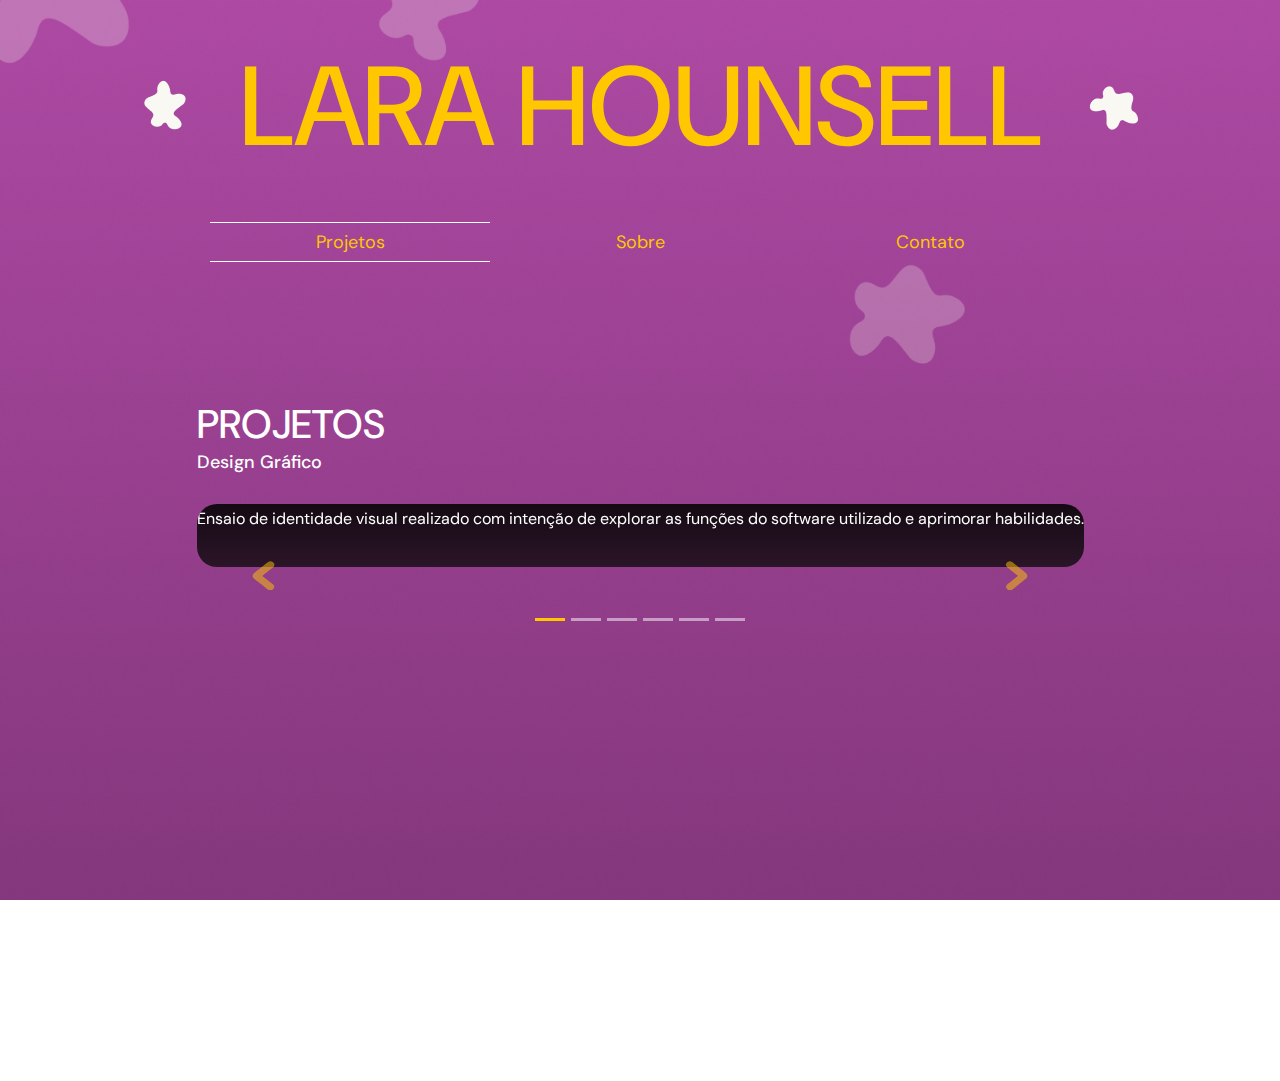
==== commit 01797e39: "alterar título" ====
--- a/index.html
+++ b/index.html
@@ -3,7 +3,7 @@
 <head>
     <meta charset="UTF-8">
     <meta name="viewport" content="width=device-width, initial-scale=1.0">
-    <title>Lara Hounsell | Portfolio</title>
+    <title>Lara Hounsell | Portfólio</title>
     <link href="https://cdn.jsdelivr.net/npm/bootstrap@5.3.3/dist/css/bootstrap.min.css" rel="stylesheet" integrity="sha384-QWTKZyjpPEjISv5WaRU9OFeRpok6YctnYmDr5pNlyT2bRjXh0JMhjY6hW+ALEwIH" crossorigin="anonymous">
     <link rel="stylesheet" href="css/style.css">
     <link rel="stylesheet" href="css/navbar_rodapé.css">
@@ -14,9 +14,9 @@
 </head>
 <body>
     <header>
-        <img id="estrela-esquerda" src="/assets/images/estrelaesquerda.png">
+        <img src="/assets/images/estrelaesquerda.png">
         <h1>LARA HOUNSELL</h1>
-        <img id="estrela-direita" src="/assets/images/estreladireita.png">
+        <img src="/assets/images/estreladireita.png">
     </header>
     
     <nav class="navbar">
@@ -38,7 +38,7 @@
     </nav>
     
     <main class="coluna" id="projetos">
-        <div class="titulo-branco">PROJETOS</div>
+        <h2 class="titulo-branco">PROJETOS</h2>
         <h3>Design Gráfico</h3>
 
         <div id="banner" class="carousel slide" data-bs-ride="carousel">
@@ -52,7 +52,7 @@
             </div>
 
             <div>
-                <div id="imagens-dos-projetos" class="carousel-inner">
+                <div class="carousel-inner">
                     <a href="/detalhes_projetos/locomotiva/locomotiva.html">
                         <div class="carousel-item active" data-bs-interval="10000">
                             <img src="/assets/images/carousel-home/LOCOMOTIVA-08.png" class="d-block w-100" title="Ver mais detalhes" alt="Imagem do projeto">
--- a/css/style.css
+++ b/css/style.css
@@ -109,7 +109,7 @@
 
 @media (max-width: 768px) {
     header {
-        margin-left: 30px;
-        margin-right: 40px;
+        margin-left: 50px;
+        margin-right: 50px;
     }
 }